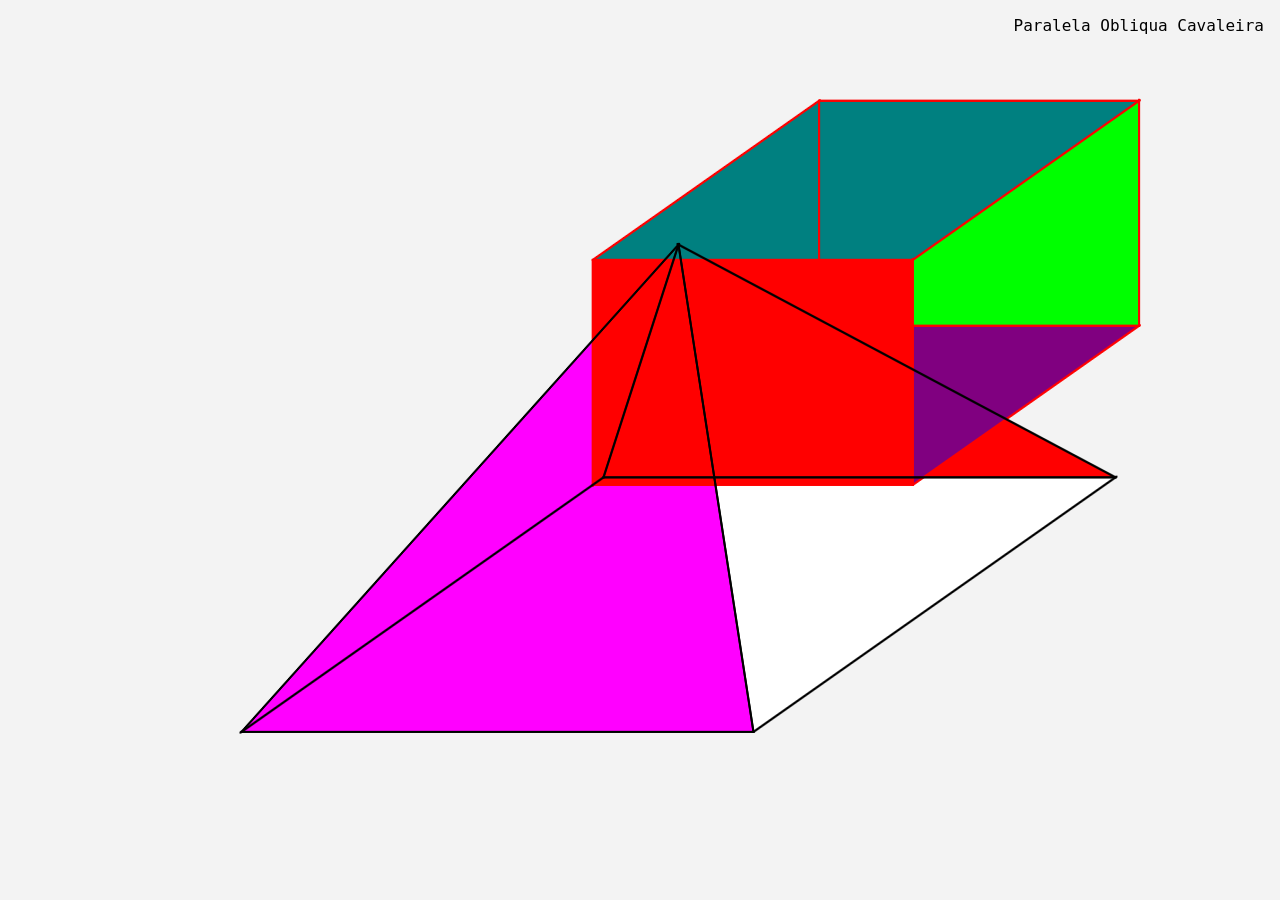
==== atividade7-computacaografica/index.html @ 8e7394e4 "feat: algoritmo do pintor com scan line fill" ====
<!DOCTYPE html>
<html lang="en">
<head>
    <meta charset="UTF-8">
    <meta name="viewport" content="width=device-width, initial-scale=1.0">
    <title>Parcial 6 - Computação Gráfica</title>
    <link rel="stylesheet" href="./css/styles.css">
</head>
<body>
    <canvas></canvas>
    <div id="nome-projecao"></div>

<!-- Popup de ajuda -->
    <div id="ajuda" class="oculto">
        <div class="ajuda-painel">
            <h2>AJUDA</h2>
<pre class="ajuda-teclas">
Geral:
P          Alterna a projeção ativa (5 tipos disponíveis)
ESC        Encerra a aplicação
F1         Abre / fecha esta ajuda

Seleção de objetos:
TAB        Avança para o próximo objeto
SHIFT+TAB  Volta para o objeto anterior
           (objeto selecionado aparece em vermelho)

Escala (aplicada ao objeto selecionado):
Eixo X:   A aumenta   /   Z diminui
Eixo Y:   S aumenta   /   X diminui
Eixo Z:   D aumenta   /   C diminui

Rotação (aplicada ao objeto selecionado):
Eixo X:   F aumenta   /   V diminui
Eixo Y:   G aumenta   /   B diminui
Eixo Z:   H aumenta   /   N diminui

Translação (aplicada ao objeto selecionado):
Eixo X:   J aumenta   /   M diminui
Eixo Y:   K aumenta   /   , diminui
Eixo Z:   L aumenta   /   . diminui</pre>
            <small>Pressione F1 para fechar</small>
        </div>
    </div>

    <script src="./scripts/script.js"></script>
</body>
</html>
---- atividade7-computacaografica/css/styles.css ----
body{
    margin: 0;
    overflow: hidden;
    background-color: #f3f3f3;
}

canvas {
    position: absolute;
    top: 0;
    left: 0;
}

#nome-projecao {
    position: fixed;
    top: 16px;
    right: 16px;
    font-family: monospace;
    font-size: 16px;
    color: #000000;
    z-index: 1;
    pointer-events: none;
}

/* Popup de ajuda (tecla F1) */
#ajuda {
    position: fixed;
    inset: 0;
    z-index: 2;
    display: flex;
    align-items: center;
    justify-content: center;
    background-color: rgba(0, 0, 0, 0.5); /* escurece o fundo */
}

#ajuda.oculto {
    display: none;
}

.ajuda-painel {
    background-color: #ffffff;
    border: 2px solid #222222;
    border-radius: 10px;
    overflow: hidden; /* faz a faixa do título respeitar os cantos arredondados */
    font-family: monospace;
}

.ajuda-painel h2 {
    margin: 0;
    padding: 12px;
    text-align: center;
    background-color: #222222;
    color: #ffffff;
}

.ajuda-teclas {
    margin: 0;
    padding: 20px 24px;
    font-size: 15px;
    line-height: 1.5;
}

.ajuda-painel small {
    display: block;
    padding-bottom: 16px;
    text-align: center;
    font-style: italic;
    color: #666666;
}
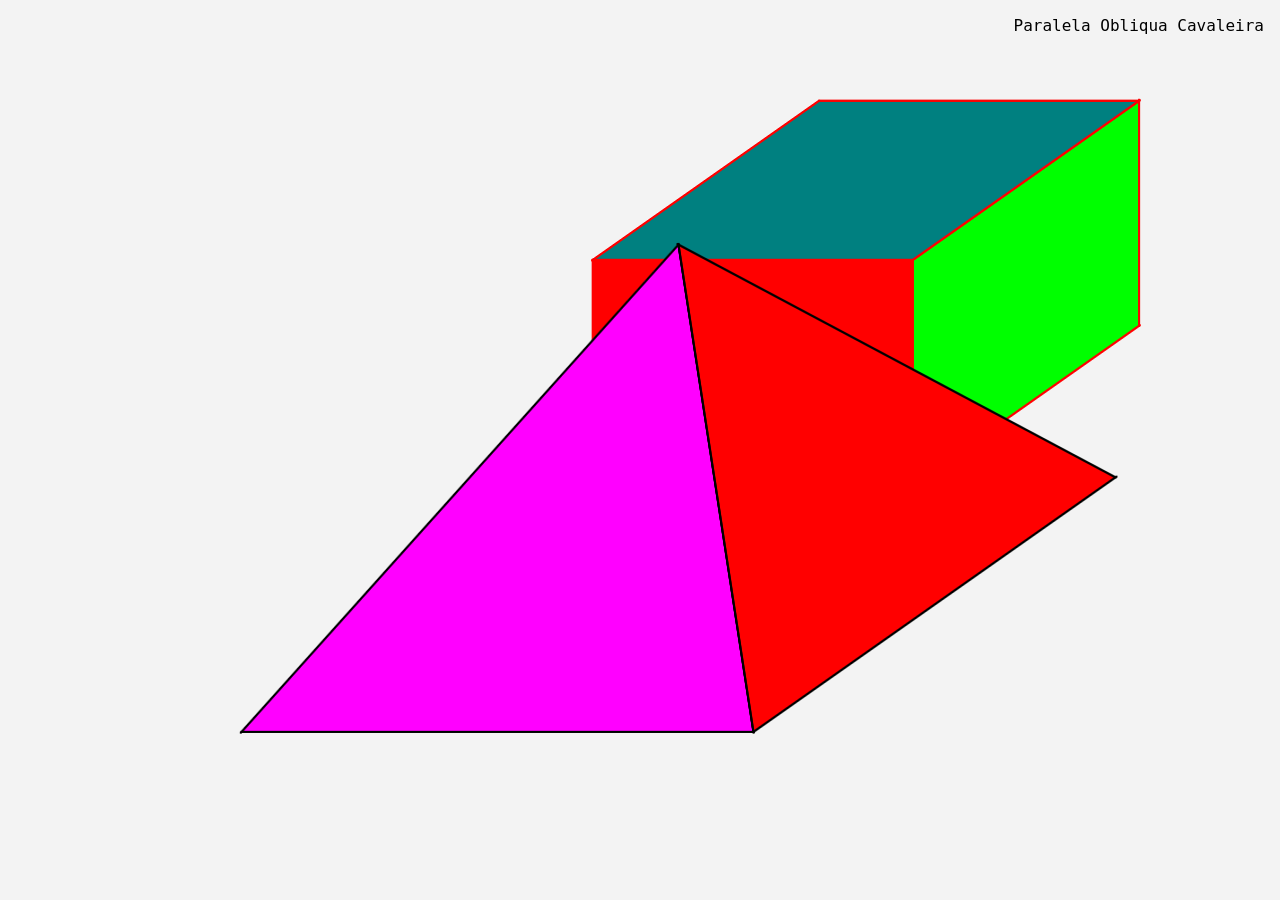
==== commit 5702d50e: "refactor e feat: otimização de funções desnecessárias e implementação correta da atividade 07 para p" ====
--- a/atividade7-computacaografica/index.html
+++ b/atividade7-computacaografica/index.html
@@ -3,7 +3,7 @@
 <head>
     <meta charset="UTF-8">
     <meta name="viewport" content="width=device-width, initial-scale=1.0">
-    <title>Parcial 6 - Computação Gráfica</title>
+    <title>Parcial 7 - Computação Gráfica</title>
     <link rel="stylesheet" href="./css/styles.css">
 </head>
 <body>
@@ -43,6 +43,6 @@
         </div>
     </div>
 
-    <script src="./scripts/script.js"></script>
+    <script src="./scripts/script2.js"></script>
 </body>
 </html>
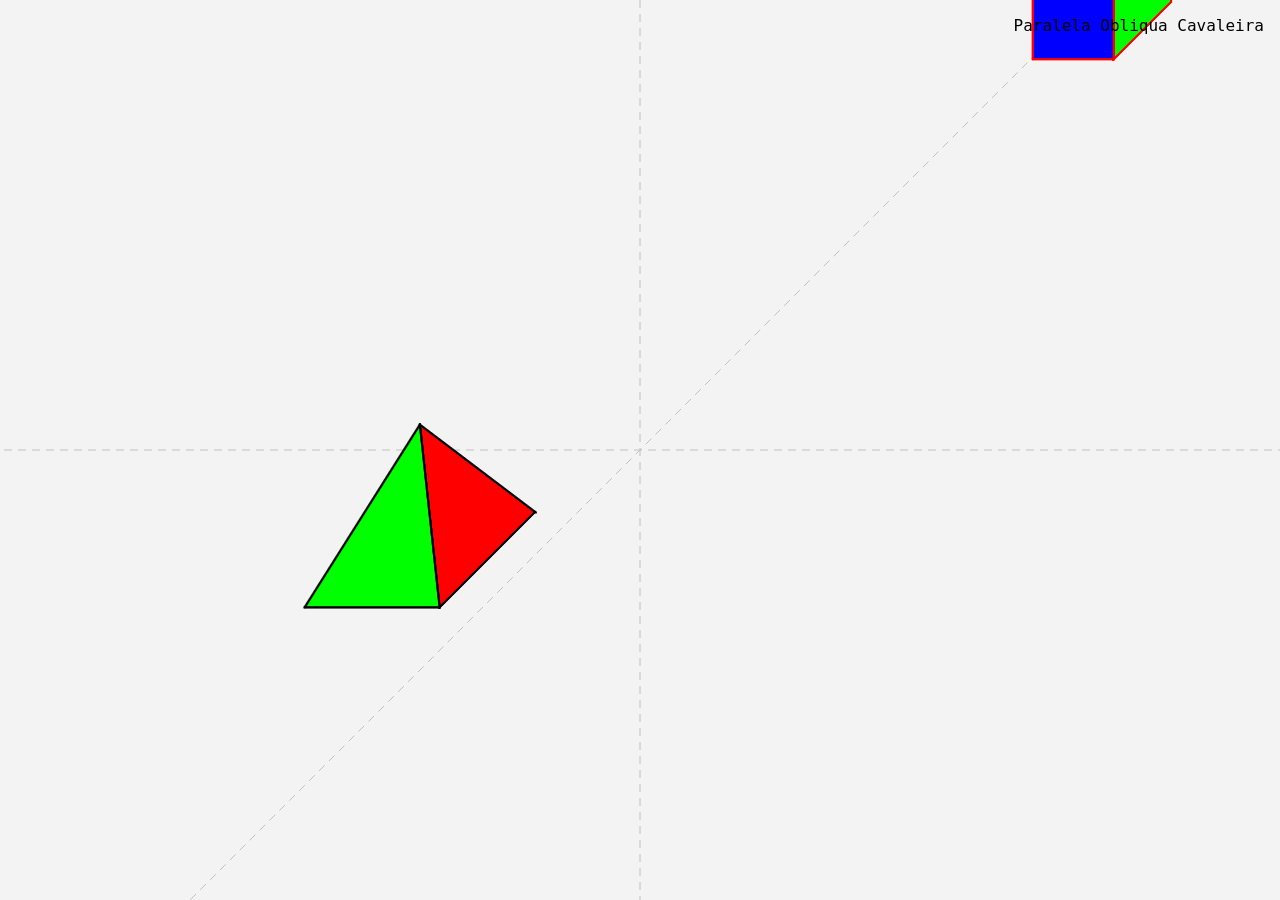
==== commit c795cb86: "feat: adiciona zoom interativo por teclado (+/-/0) com limites e ajuda no F1." ====
--- a/atividade7-computacaografica/index.html
+++ b/atividade7-computacaografica/index.html
@@ -38,7 +38,12 @@
 Translação (aplicada ao objeto selecionado):
 Eixo X:   J aumenta   /   M diminui
 Eixo Y:   K aumenta   /   , diminui
-Eixo Z:   L aumenta   /   . diminui</pre>
+Eixo Z:   L aumenta   /   . diminui
+
+Zoom:
++          Aumenta o zoom
+-          Diminui o zoom
+0          Restaura o zoom inicial</pre>
             <small>Pressione F1 para fechar</small>
         </div>
     </div>
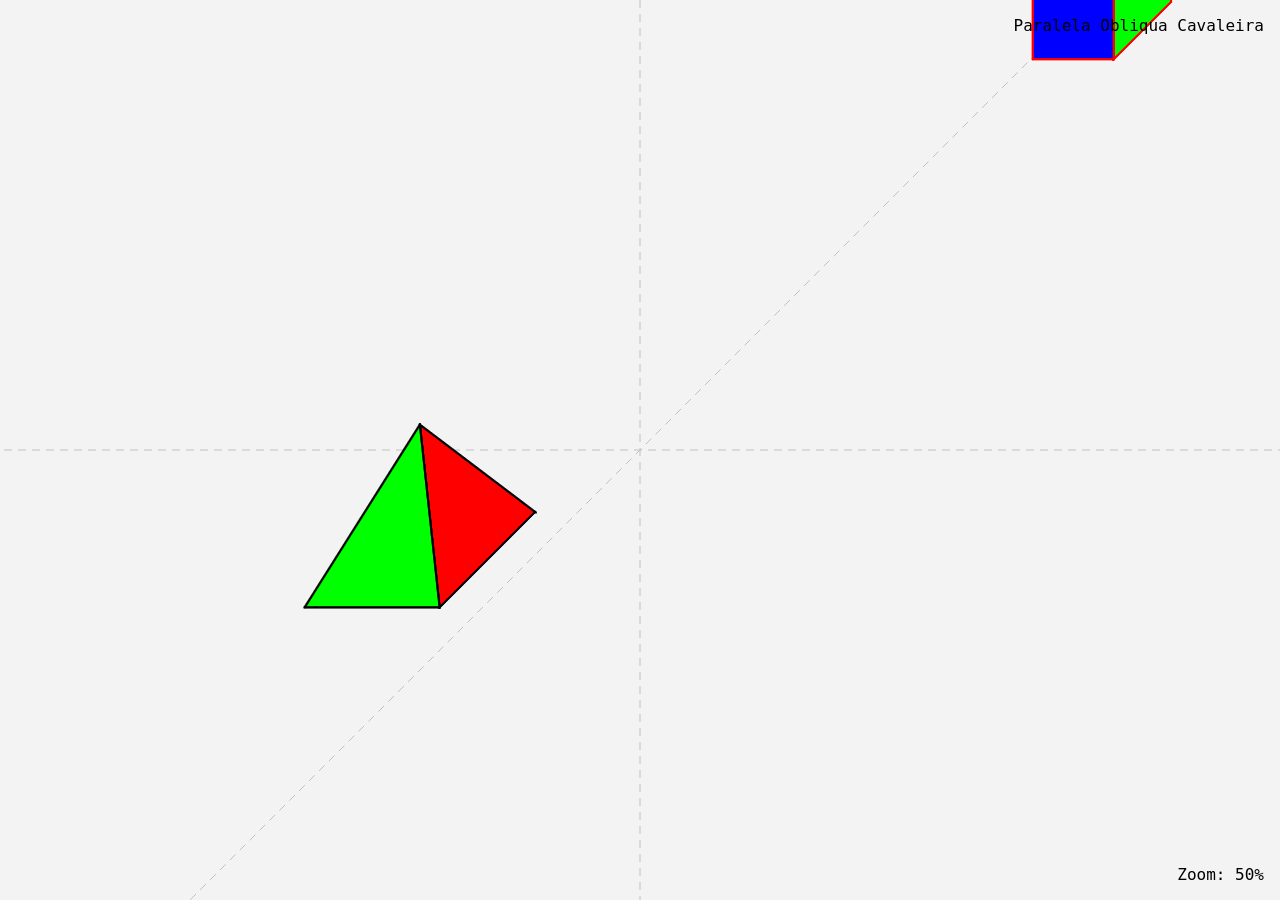
==== commit e055a326: "feat: adiciona indicador visual do zoom atual no canto inferior direito" ====
--- a/atividade7-computacaografica/index.html
+++ b/atividade7-computacaografica/index.html
@@ -9,6 +9,7 @@
 <body>
     <canvas></canvas>
     <div id="nome-projecao"></div>
+    <div id="indicador-zoom"></div>
 
 <!-- Popup de ajuda -->
     <div id="ajuda" class="oculto">
--- a/atividade7-computacaografica/css/styles.css
+++ b/atividade7-computacaografica/css/styles.css
@@ -65,4 +65,15 @@
     text-align: center;
     font-style: italic;
     color: #666666;
+}
+
+#indicador-zoom {
+    position: fixed;
+    bottom: 16px;
+    right: 16px;
+    font-family: monospace;
+    font-size: 16px;
+    color: #000000;
+    z-index: 1;
+    pointer-events: none;
 }
